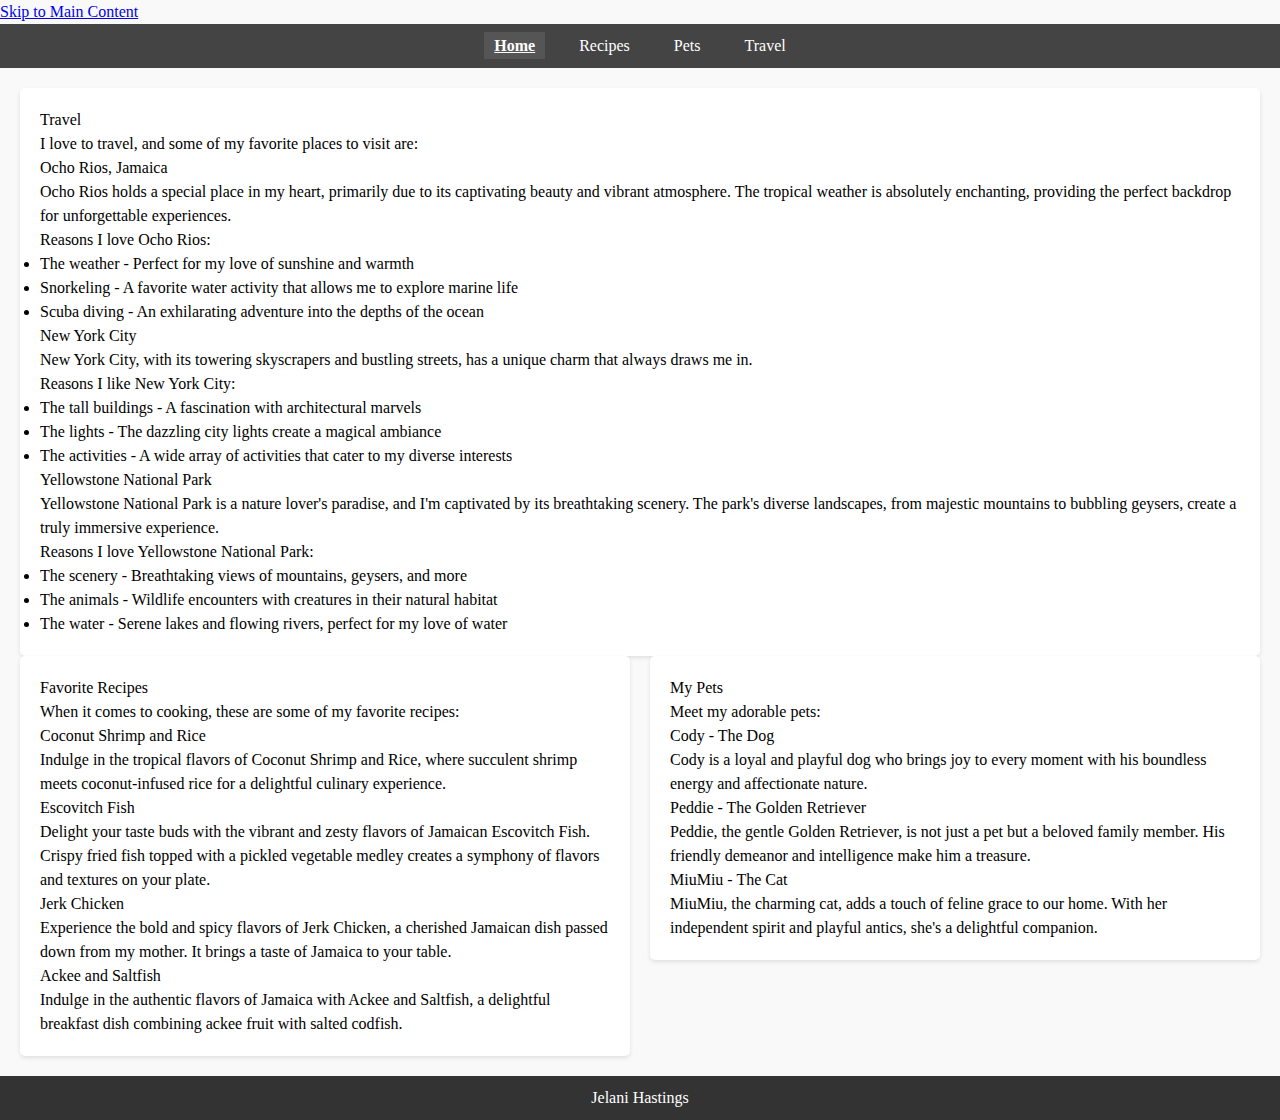
==== index.html @ b9f97d59 "Add files via upload" ====
<!DOCTYPE html>
<html lang="en">
<head>
    <meta charset="UTF-8">
    <meta name="viewport" content="width=device-width, initial-scale=1.0">
    <link rel="stylesheet" href="css/html5reset.css">
    <link rel="stylesheet" href="css/style.css">
    <title>Home</title>
    <style>
        /* Additional CSS for grid layout */
        .grid-container {
            display: grid;
            grid-template-columns: repeat(auto-fit, minmax(300px, 1fr));
            grid-gap: 20px;
            justify-content: center;
            align-items: start;
        }
    </style>
</head>
<body>
    <a href="#main">Skip to Main Content</a>
    <nav>
        <ul>
            <li class="current-page"><a href="index.html">Home</a></li>
            <li><a href="recipes.html">Recipes</a></li>
            <li><a href="pets.html">Pets</a></li>
            <li><a href="travel.html">Travel</a></li>
        </ul>
    </nav>
    <main id="main"> 

        <section class="grid-container">
            <div>
                <h1>Travel</h1>
                <div>
                    <p> I love to travel, and some of my favorite places to visit are: </p>
                    
                    <h2>Ocho Rios, Jamaica</h2>
                    <p>Ocho Rios holds a special place in my heart, primarily due to its captivating beauty and vibrant atmosphere. The tropical weather is absolutely enchanting, providing the perfect backdrop for unforgettable experiences.</p>
                    <p>Reasons I love Ocho Rios:</p>
                    <ul>
                        <li>The weather - Perfect for my love of sunshine and warmth</li>
                        <li>Snorkeling - A favorite water activity that allows me to explore marine life</li>
                        <li>Scuba diving - An exhilarating adventure into the depths of the ocean</li>
                    </ul>
                </div>
                
                <h2>New York City</h2>
                <p>New York City, with its towering skyscrapers and bustling streets, has a unique charm that always draws me in.</p>
                <p>Reasons I like New York City:</p>
                <ul>
                    <li>The tall buildings - A fascination with architectural marvels</li>
                    <li>The lights - The dazzling city lights create a magical ambiance</li>
                    <li>The activities - A wide array of activities that cater to my diverse interests</li>
                </ul>
                
                <h2>Yellowstone National Park</h2>
                <p>Yellowstone National Park is a nature lover's paradise, and I'm captivated by its breathtaking scenery. The park's diverse landscapes, from majestic mountains to bubbling geysers, create a truly immersive experience.</p>
                <p>Reasons I love Yellowstone National Park:</p>
                <ul>
                    <li>The scenery - Breathtaking views of mountains, geysers, and more</li>
                    <li>The animals - Wildlife encounters with creatures in their natural habitat</li>
                    <li>The water - Serene lakes and flowing rivers, perfect for my love of water</li>
                </ul>
            </div>
        </section>

        <section class="grid-container">
            <div>
                <h1>Favorite Recipes</h1>
                <div>
                    <p>When it comes to cooking, these are some of my favorite recipes:</p>
                    
                    <h2>Coconut Shrimp and Rice</h2>
                    <p>Indulge in the tropical flavors of Coconut Shrimp and Rice, where succulent shrimp meets coconut-infused rice for a delightful culinary experience.</p>
                    
                    <h2>Escovitch Fish</h2>
                    <p>Delight your taste buds with the vibrant and zesty flavors of Jamaican Escovitch Fish. Crispy fried fish topped with a pickled vegetable medley creates a symphony of flavors and textures on your plate.</p>
                    
                    <h2>Jerk Chicken</h2>
                    <p>Experience the bold and spicy flavors of Jerk Chicken, a cherished Jamaican dish passed down from my mother. It brings a taste of Jamaica to your table.</p>
                    
                    <h2>Ackee and Saltfish</h2>
                    <p>Indulge in the authentic flavors of Jamaica with Ackee and Saltfish, a delightful breakfast dish combining ackee fruit with salted codfish.</p>
                </div>
            </div>
            
            <div>
                <h1>My Pets</h1>
                <div>
                    <p>Meet my adorable pets:</p>
                    
                    <h2>Cody - The Dog</h2>
                    <p>Cody is a loyal and playful dog who brings joy to every moment with his boundless energy and affectionate nature.</p>
                    
                    <h2>Peddie - The Golden Retriever</h2>
                    <p>Peddie, the gentle Golden Retriever, is not just a pet but a beloved family member. His friendly demeanor and intelligence make him a treasure.</p>
                    
                    <h2>MiuMiu - The Cat</h2>
                    <p>MiuMiu, the charming cat, adds a touch of feline grace to our home. With her independent spirit and playful antics, she's a delightful companion.</p>
                </div>
            </div>
        </section>

    </main>

    <footer>
        <p>Jelani Hastings</p>
    </footer>
</body>
</html>
---- css/style.css ----
html, body, h1, h2, h3, h4, h5, h6, p, ul, ol, li {
    margin: 0;
    padding: 0;
}

*, *::before, *::after {
    box-sizing: border-box;
}

body {
    font-family: 'Times New Roman', Times, serif;
    font-size: 16px;
    line-height: 1.5;
    background-color: #f9f9f9;
}

header {
    background-color: #333;
    color: #fff;
    padding: 10px 0;
    text-align: center;
}

nav {
    background-color: #444;
    padding: 10px 0;
}

nav ul {
    list-style-type: none;
    text-align: center;
}

nav ul li {
    display: inline;
    margin-right: 20px;
}

nav ul li:last-child {
    margin-right: 0;
}

nav ul li a {
    color: #fff;
    text-decoration: none;
    padding: 5px 10px;
}

nav ul li a:hover {
    background-color: #555;
}

nav ul li.current-page a {
    background-color: #555;
    font-weight: bold;
    text-decoration: underline;
}

main {
    padding: 20px;
}

footer {
    background-color: #333;
    color: #fff;
    text-align: center;
    padding: 10px 0;
}

.grid-container {
    display: grid;
    grid-template-columns: 1fr;
    grid-gap: 20px;
}

.grid-container > div {
    background-color: #fff;
    padding: 20px;
    border-radius: 5px;
    box-shadow: 0 2px 4px rgba(0, 0, 0, 0.1);
}

@media screen and (min-width: 768px) {
    .grid-container {
        grid-template-columns: repeat(2, 1fr);
    }
}

@media screen and (min-width: 1024px) {
    .grid-container {
        grid-template-columns: repeat(3, 1fr);
    }
}

img {
    max-width: 100%;
    height: auto;
    display: block;
    margin: 0 auto;
}

@media (prefers-reduced-motion: reduce) {
    img, * {
        animation: none !important;
        transition: none !important;
    }
}

@media (min-width: 768px) and (max-width: 1024px) {
    /* Tablet-specific styles go here */

    .grid-container {
        /* For tablets, we can go for a 2-column layout instead of a 1-column layout */
        grid-template-columns: repeat(2, 1fr);
    }

    /* You may also want to adjust padding, margins, or font sizes for tablet screens here */
    header, nav, main, footer {
        padding-left: 20px;
        padding-right: 20px;
    }

    body {
        /* Slightly larger text for easier reading on tablets */
        font-size: 18px;
    }

    nav ul li {
        /* More space between navigation links on a tablet */
        margin-right: 30px;
    }

    /* ... add any other tablet-specific adjustments here ... */
}
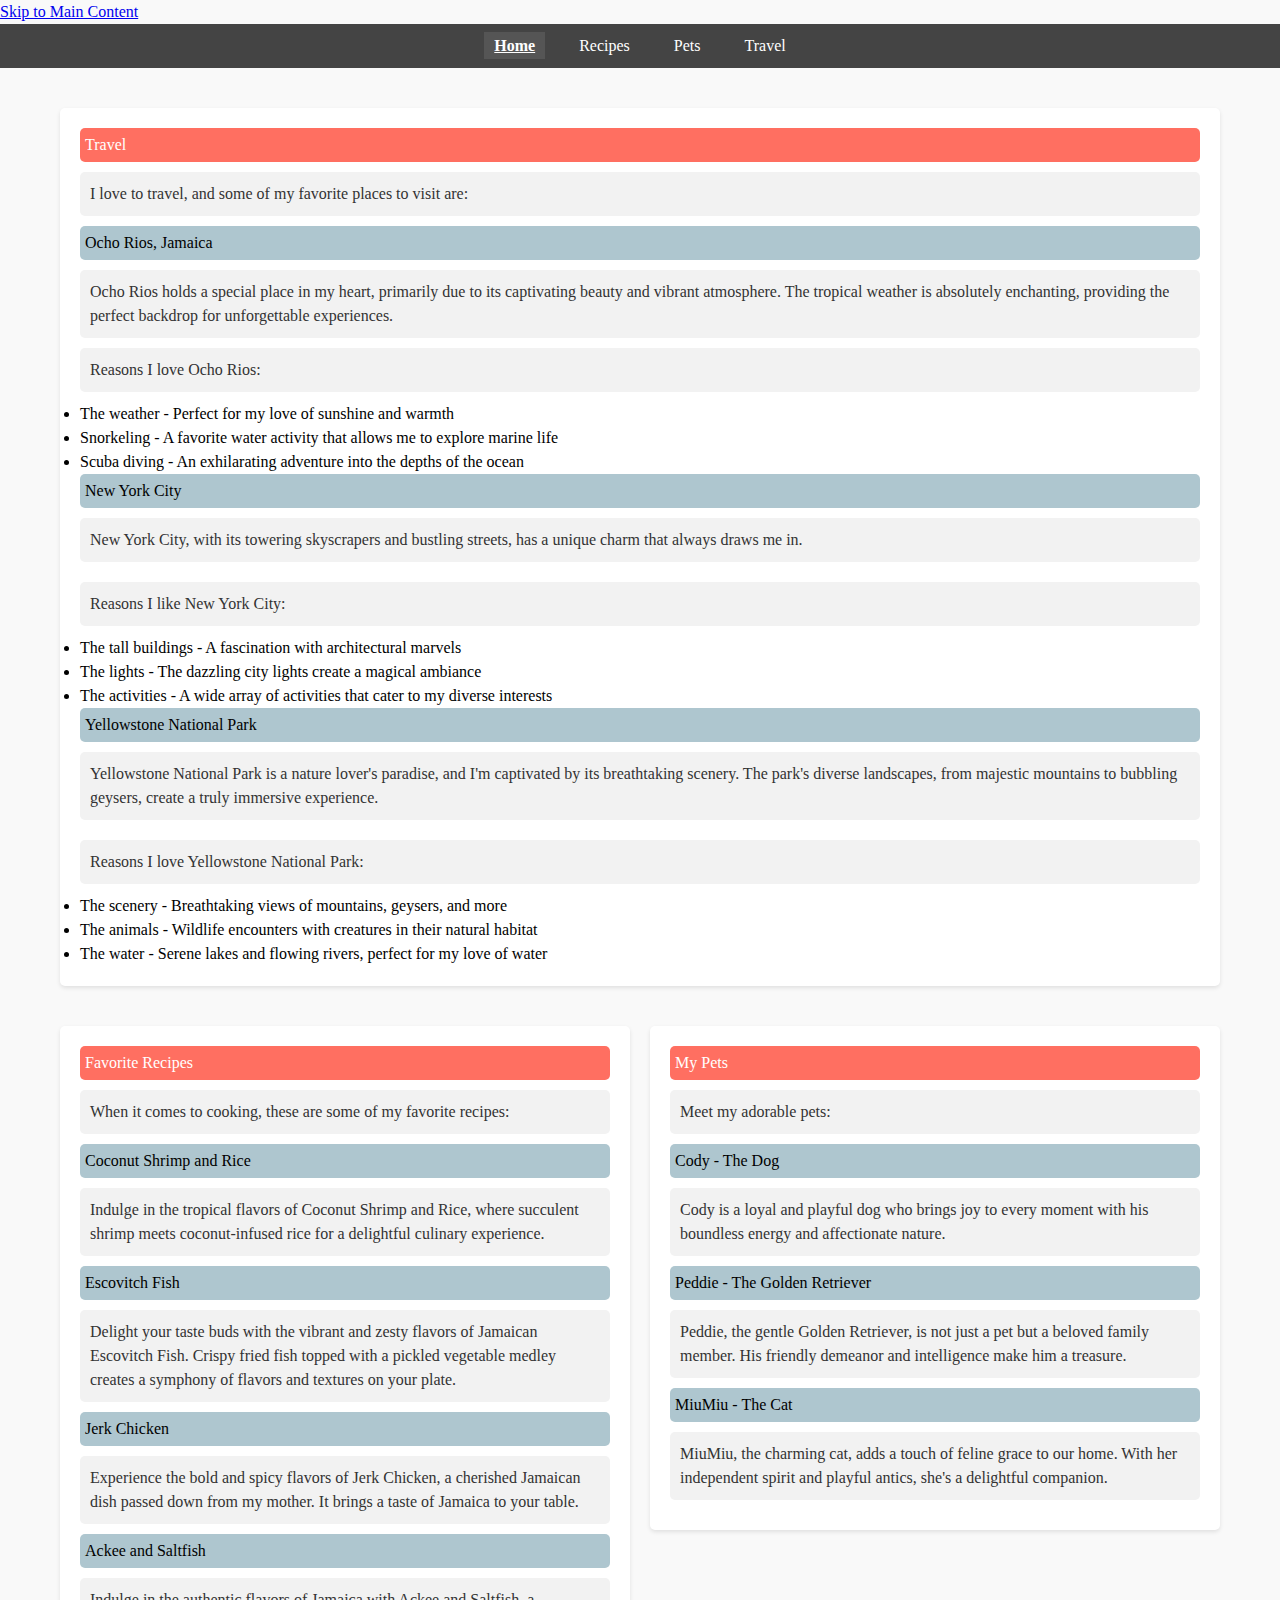
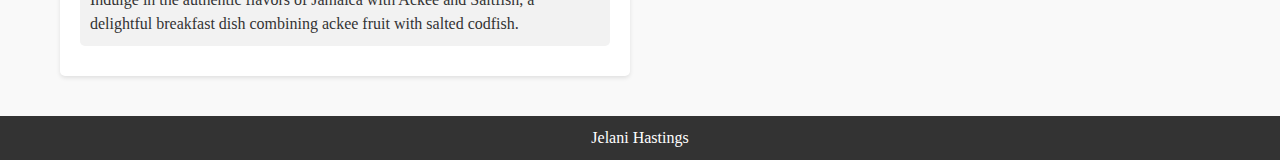
==== commit 7166c2da: "Add files via upload" ====
--- a/index.html
+++ b/index.html
@@ -107,5 +107,22 @@
     <footer>
         <p>Jelani Hastings</p>
     </footer>
+    <script>
+        // When the user scrolls down 20px from the top of the document, show the button
+        window.onscroll = function() {
+            if (document.body.scrollTop > 20 || document.documentElement.scrollTop > 20) {
+                document.getElementById("backToTop").style.display = "block";
+            } else {
+                document.getElementById("backToTop").style.display = "none";
+            }
+        };
+    
+        // When the user clicks on the button, scroll to the top of the document
+        function scrollToTop() {
+            document.body.scrollTop = 0;
+            document.documentElement.scrollTop = 0;
+        }
+    </script>
+    
 </body>
 </html>
--- a/css/style.css
+++ b/css/style.css
@@ -13,7 +13,32 @@
     line-height: 1.5;
     background-color: #f9f9f9;
 }
+div p {
+    background-color: #f2f2f2; /* Light gray background */
+    color: #333; /* Dark gray text */
+    padding: 10px; /* Adds padding around the text */
+    border-radius: 5px; /* Rounds the corners */
+    margin: 10px 0; /* Adds some space between paragraphs */
+}
+h1 {
+    background-color: #FF6F61; /* Coral color */
+    color: #ffffff; /* White text for good contrast */
+    padding: 5px;
+    border-radius: 5px;
+}
 
+h2 {
+    background-color: #AEC6CF; /* Pastel blue */
+    color: #000; /* Black text */
+    padding: 5px;
+    border-radius: 5px;
+}
+h3 {
+    background-color: #77DD77; /* Pastel green */
+    color: #000; /* Black text */
+    padding: 5px;
+    border-radius: 5px;
+}
 header {
     background-color: #333;
     color: #fff;
@@ -69,8 +94,12 @@
 
 .grid-container {
     display: grid;
-    grid-template-columns: 1fr;
-    grid-gap: 20px;
+    grid-template-columns: repeat(auto-fill, minmax(300px, 1fr)); /* Creates a uniform grid with columns of at least 300px */
+    grid-gap: 20px; /* Space between grid items */
+    margin: 0 auto; /* Centers the grid in the page */
+    width: 100%; /* Grid takes full width of the container */
+    max-width: 1200px; /* Optional: Limits the maximum width of the grid */
+    padding: 20px; /* Adds some space inside the grid */
 }
 
 .grid-container > div {
@@ -78,25 +107,55 @@
     padding: 20px;
     border-radius: 5px;
     box-shadow: 0 2px 4px rgba(0, 0, 0, 0.1);
+    /* Ensures the content inside the grid items is not too squished */
+    display: flex;
+    flex-direction: column;
+    justify-content: space-between;
+}
+
+#backToTop {
+    position: fixed;
+    bottom: 20px;
+    right: 30px;
+    z-index: 99;
+    font-size: 18px;
+    border: none;
+    outline: none;
+    background-color: #333;
+    color: white;
+    cursor: pointer;
+    padding: 15px;
+    border-radius: 10px;
+    display: none; /* Hidden by default */
+}
+
+#backToTop:hover {
+    background-color: #555; /* Add a hover effect */
 }
 
 @media screen and (min-width: 768px) {
     .grid-container {
-        grid-template-columns: repeat(2, 1fr);
+        grid-template-columns: repeat(2, 1fr); /* 2 columns for medium screens */
     }
 }
 
 @media screen and (min-width: 1024px) {
     .grid-container {
-        grid-template-columns: repeat(3, 1fr);
+        grid-template-columns: repeat(3, 1fr); /* 3 columns for large screens */
     }
 }
 
 img {
-    max-width: 100%;
-    height: auto;
-    display: block;
-    margin: 0 auto;
+    width: 100%; /* Makes the image responsive */
+    max-width: 400px; /* Maximum width */
+    height: auto; /* Adjusts the height automatically */
+    border: 1px solid #ddd; /* Adds a light border */
+    padding: 5px; /* Adds some space around the image */
+    box-shadow: 2px 2px 5px rgba(0, 0, 0, 0.2); /* Adds a subtle shadow */
+    margin-bottom: 20px; /* Adds space below the image */
+    display: block; /* Ensures the image takes up the full width of its container */
+    margin-left: auto; /* Centers the image */
+    margin-right: auto; 
 }
 
 @media (prefers-reduced-motion: reduce) {
@@ -107,28 +166,34 @@
 }
 
 @media (min-width: 768px) and (max-width: 1024px) {
-    /* Tablet-specific styles go here */
+    /* Tablet-specific styles */
 
     .grid-container {
-        /* For tablets, we can go for a 2-column layout instead of a 1-column layout */
-        grid-template-columns: repeat(2, 1fr);
+        grid-template-columns: repeat(2, 1fr); /* Two-column layout for tablets */
+        grid-gap: 30px; /* Increased gap for better spacing */
     }
 
-    /* You may also want to adjust padding, margins, or font sizes for tablet screens here */
     header, nav, main, footer {
-        padding-left: 20px;
-        padding-right: 20px;
+        padding: 20px; /* Uniform padding for consistency */
     }
 
     body {
-        /* Slightly larger text for easier reading on tablets */
-        font-size: 18px;
+        font-size: 18px; /* Slightly larger text for better readability */
+    }
+
+    nav ul {
+        padding: 0 20px; /* Padding inside the nav for better alignment */
     }
 
     nav ul li {
-        /* More space between navigation links on a tablet */
-        margin-right: 30px;
+        margin-right: 30px; /* Increased margin for better tap targets */
     }
 
-    /* ... add any other tablet-specific adjustments here ... */
+    img {
+        max-width: 100%; /* Ensures images are not larger than their containers */
+        height: auto; /* Maintains aspect ratio */
+    }
+
+    /* Additional tablet-specific styles */
+    /* Consider adding styles for buttons, forms, or other elements here */
 }
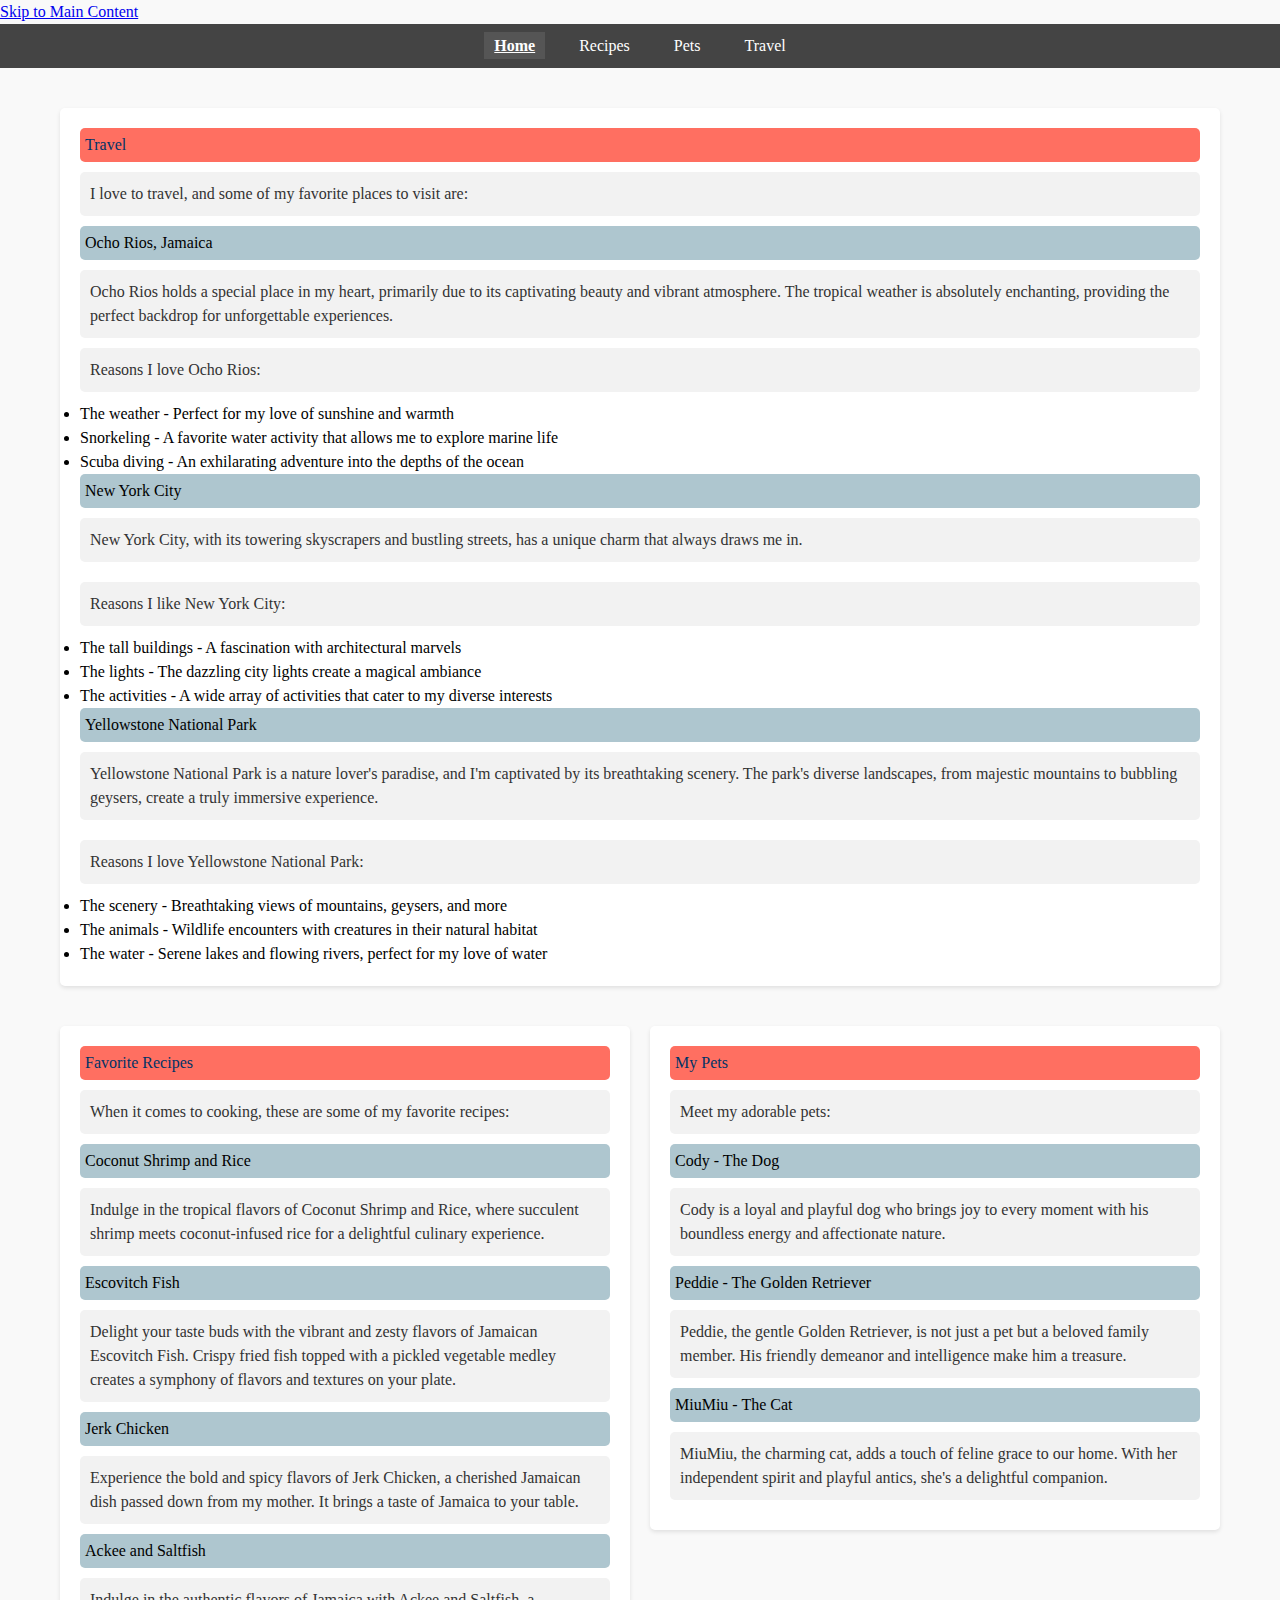
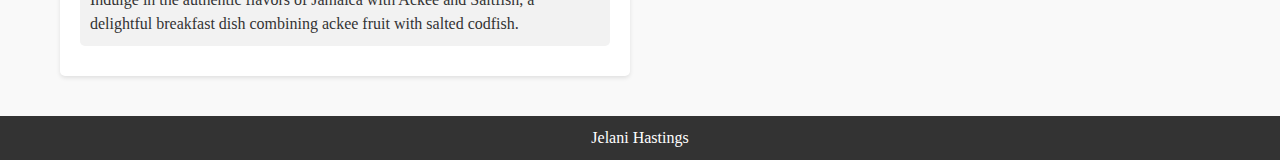
==== commit 870fb829: "Add files via upload" ====
--- a/index.html
+++ b/index.html
@@ -7,7 +7,7 @@
     <link rel="stylesheet" href="css/style.css">
     <title>Home</title>
     <style>
-        /* Additional CSS for grid layout */
+        
         .grid-container {
             display: grid;
             grid-template-columns: repeat(auto-fit, minmax(300px, 1fr));
@@ -107,8 +107,9 @@
     <footer>
         <p>Jelani Hastings</p>
     </footer>
+    <button id="backToTop" onclick="scrollToTop()" style="display:none;">Back to Top</button>
     <script>
-        // When the user scrolls down 20px from the top of the document, show the button
+      
         window.onscroll = function() {
             if (document.body.scrollTop > 20 || document.documentElement.scrollTop > 20) {
                 document.getElementById("backToTop").style.display = "block";
@@ -117,7 +118,7 @@
             }
         };
     
-        // When the user clicks on the button, scroll to the top of the document
+       
         function scrollToTop() {
             document.body.scrollTop = 0;
             document.documentElement.scrollTop = 0;
--- a/css/style.css
+++ b/css/style.css
@@ -14,28 +14,29 @@
     background-color: #f9f9f9;
 }
 div p {
-    background-color: #f2f2f2; /* Light gray background */
-    color: #333; /* Dark gray text */
-    padding: 10px; /* Adds padding around the text */
-    border-radius: 5px; /* Rounds the corners */
-    margin: 10px 0; /* Adds some space between paragraphs */
+    background-color: #f2f2f2; 
+    color: #333; 
+    padding: 10px; 
+    border-radius: 5px; 
+    margin: 10px 0; 
 }
 h1 {
-    background-color: #FF6F61; /* Coral color */
-    color: #ffffff; /* White text for good contrast */
+    background-color: #FF6F61; 
+    color: #003366; 
     padding: 5px;
     border-radius: 5px;
 }
 
+
 h2 {
-    background-color: #AEC6CF; /* Pastel blue */
-    color: #000; /* Black text */
+    background-color: #AEC6CF; 
+    color: #000; 
     padding: 5px;
     border-radius: 5px;
 }
 h3 {
-    background-color: #77DD77; /* Pastel green */
-    color: #000; /* Black text */
+    background-color: #77DD77; 
+    color: #000; 
     padding: 5px;
     border-radius: 5px;
 }
@@ -94,12 +95,12 @@
 
 .grid-container {
     display: grid;
-    grid-template-columns: repeat(auto-fill, minmax(300px, 1fr)); /* Creates a uniform grid with columns of at least 300px */
-    grid-gap: 20px; /* Space between grid items */
-    margin: 0 auto; /* Centers the grid in the page */
-    width: 100%; /* Grid takes full width of the container */
-    max-width: 1200px; /* Optional: Limits the maximum width of the grid */
-    padding: 20px; /* Adds some space inside the grid */
+    grid-template-columns: repeat(auto-fill, minmax(300px, 1fr)); 
+    grid-gap: 20px; 
+    margin: 0 auto; 
+    width: 100%; 
+    max-width: 1200px; 
+    padding: 20px; 
 }
 
 .grid-container > div {
@@ -107,7 +108,7 @@
     padding: 20px;
     border-radius: 5px;
     box-shadow: 0 2px 4px rgba(0, 0, 0, 0.1);
-    /* Ensures the content inside the grid items is not too squished */
+    
     display: flex;
     flex-direction: column;
     justify-content: space-between;
@@ -126,35 +127,35 @@
     cursor: pointer;
     padding: 15px;
     border-radius: 10px;
-    display: none; /* Hidden by default */
+    display: none; 
 }
 
 #backToTop:hover {
-    background-color: #555; /* Add a hover effect */
+    background-color: #555; 
 }
 
 @media screen and (min-width: 768px) {
     .grid-container {
-        grid-template-columns: repeat(2, 1fr); /* 2 columns for medium screens */
+        grid-template-columns: repeat(2, 1fr); 
     }
 }
 
 @media screen and (min-width: 1024px) {
     .grid-container {
-        grid-template-columns: repeat(3, 1fr); /* 3 columns for large screens */
+        grid-template-columns: repeat(3, 1fr);
     }
 }
 
 img {
-    width: 100%; /* Makes the image responsive */
-    max-width: 400px; /* Maximum width */
-    height: auto; /* Adjusts the height automatically */
-    border: 1px solid #ddd; /* Adds a light border */
-    padding: 5px; /* Adds some space around the image */
-    box-shadow: 2px 2px 5px rgba(0, 0, 0, 0.2); /* Adds a subtle shadow */
-    margin-bottom: 20px; /* Adds space below the image */
-    display: block; /* Ensures the image takes up the full width of its container */
-    margin-left: auto; /* Centers the image */
+    width: 100%; 
+    max-width: 400px; 
+    height: auto; 
+    border: 1px solid #ddd; 
+    padding: 5px; 
+    box-shadow: 2px 2px 5px rgba(0, 0, 0, 0.2); 
+    margin-bottom: 20px; 
+    display: block; 
+    margin-left: auto; 
     margin-right: auto; 
 }
 
@@ -166,34 +167,33 @@
 }
 
 @media (min-width: 768px) and (max-width: 1024px) {
-    /* Tablet-specific styles */
+    
 
     .grid-container {
-        grid-template-columns: repeat(2, 1fr); /* Two-column layout for tablets */
-        grid-gap: 30px; /* Increased gap for better spacing */
+        grid-template-columns: repeat(2, 1fr); 
+        grid-gap: 30px; 
     }
 
     header, nav, main, footer {
-        padding: 20px; /* Uniform padding for consistency */
+        padding: 20px; 
     }
 
     body {
-        font-size: 18px; /* Slightly larger text for better readability */
+        font-size: 18px; 
     }
 
     nav ul {
-        padding: 0 20px; /* Padding inside the nav for better alignment */
+        padding: 0 20px;
     }
 
     nav ul li {
-        margin-right: 30px; /* Increased margin for better tap targets */
+        margin-right: 30px; 
     }
 
     img {
-        max-width: 100%; /* Ensures images are not larger than their containers */
-        height: auto; /* Maintains aspect ratio */
+        max-width: 100%; 
+        height: auto; 
     }
 
-    /* Additional tablet-specific styles */
-    /* Consider adding styles for buttons, forms, or other elements here */
+    
 }
